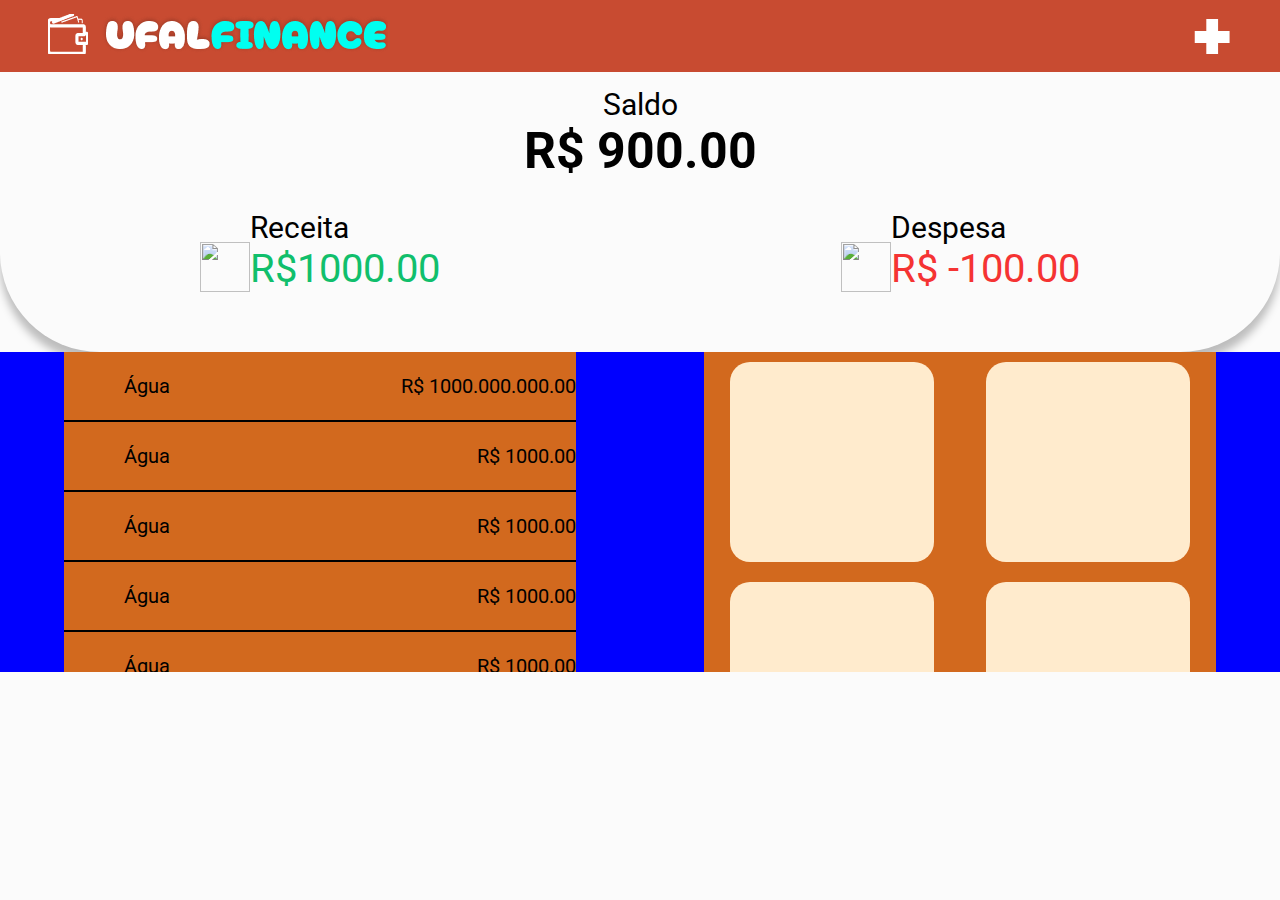
==== html/home.html @ 091e58a4 "Adicionando conteúdo" ====
<!DOCTYPE html>
<html lang="pt-br">
<head>
    <meta charset="UTF-8">
    <meta http-equiv="X-UA-Compatible" content="IE=edge">
    <meta name="viewport" content="width=device-width, initial-scale=1.0">
    <link rel="stylesheet" href="../css/style.css">
    <link rel="shortcut icon" href="../img/logo-favicon.png" type="image/x-icon">
    <title>UFALFINANCE</title>
</head>
<body>
    <!--Inicio do cabeçalho-->
    <header id="cabecalho">
        <a id="logo" href="../html/home.html">
            <img id="imagem" src="../img/logo.png" alt="Logo da UFALFINANCE" title="Logo da UFALFINANCE">
        </a>
        <span>+</span>
    </header>

    <!--Fim do cabeçalho-->

    <!--Inicio do conteúdo-->

    <main>
        <!--Área do Saldo-->
        <div id="financas">
            <div id="saldo">
                <label for="valor-saldo">Saldo</label>
                <h1 id="valor-saldo">R$ 900.00</h1>

            <div id="areaReceitaDespesa">

                <div id="conteudo-da-receita">
                    <img src="../img/iconeReceita.png" alt="">

                    <div class="values">
                        <span id="receitaText">Receita</span>
                        <span id="receitaValue" >R$1000.00</span>
                    </div>
                </div>

                <div id="conteudo-da-despesa">
                    <img src="../img/iconeDespesa.png" alt="">

                    <div class="values">
                        <span id="despesaText">Despesa</span>
                        <span id="despesaValue">R$ -100.00</span>
                    </div>

                </div>
            </div>
            </div>
                
        </div>
        <!--Fim da área do saldo-->

        <div id="conteudo">
            <!--Lista de itens-->
            <div class="caixa-conteudo">
                <ul>
                    <li>
                        <span>Água</span>
                        <span>R$ 1000.000.000.00</span>
                    </li>
                    <li>
                        <span>Água</span>
                        <span>R$ 1000.00</span>
                    </li>
                    <li>
                        <span>Água</span>
                        <span>R$ 1000.00</span>
                    </li>
                    <li>
                        <span>Água</span>
                        <span>R$ 1000.00</span>
                    </li>
                    <li>
                        <span>Água</span>
                        <span>R$ 1000.00</span>
                    </li>

                    <li>
                        <span>Água</span>
                        <span>R$ 1000.00</span>
                    </li>

                    <li>
                        <span>Água</span>
                        <span>R$ 1000.00</span>
                    </li>

                    <li>
                        <span>Água</span>
                        <span>R$ 1000.00</span>
                    </li>

                    <li>
                        <span>Água</span>
                        <span>R$ 1000.00</span>
                    </li>

                    <li>
                        <span>Água</span>
                        <span>R$ 1000.00</span>
                    </li>

                    <li>
                        <span>Água</span>
                        <span>R$ 1000.00</span>
                    </li>

                    <li>
                        <span>Água</span>
                        <span>R$ 1000.00</span>
                    </li>

                    <li>
                        <span>Bico</span>
                        <span>R$ 5000.00</span>
                    </li>
                </ul>
            </div>

            <div id="caixa-post" class="caixa-conteudo">
                <div class="post">

                </div>

                <div class="post">

                </div>

                <div class="post">

                </div>

                <div class="post">

                </div>
                
                <div class="post">

                </div>

                <div class="post">

                </div>
            </div>

        </div>

    </main>

    <!--Fim do conteúdo-->
</body>
</html>
---- css/style.css ----
@import url("https://fonts.googleapis.com/css2?family=Alfa+Slab+One&family=Roboto:wght@400;700;900&display=swap");
* {
  margin: 0;
  padding: 0;
  box-sizing: border-box;
}

:root {
  --azul: #00aae7;
  --vermelho-fonte: #f53333;
  --verde-fonte: #10bf6c;
  --branco-fundo: #fbfbfb;
  --verde-button: #00ceae;
  --marrom-cabecalho: #c84b31;
  --branco-fundo-toggle: #f2f2f2;
  --branco-puro: #ffffff;
}

body{
  background-color: var(--branco-fundo);
  overflow: hidden;
}

/*inicio header*/

#cabecalho {
  width: 100%;
  height: 72px;
  background-color: var(--marrom-cabecalho);
  display: flex;
  align-items: center;
  justify-content: space-between;
  padding-left: 48px;
}

#cabecalho span {
  font-family: "Alfa Slab One", cursive;
  font-size: 70px;
  padding-right: 48px;
  color: var(--branco-puro);
}

/*fim header*/

/*inicio financas*/
#financas {
  width: 100%;
  height: 280px;
  background-color: var(--branco-fundo);
  border-radius: 0px 0px 100px 100px;
  box-shadow: 0px 10px 8px rgba(0, 0, 0, 0.25);
}

#saldo {
  width: 100%;
  height: 250px;
  display: flex;
  align-items: center;
  justify-content: center;
  flex-direction: column;
  font-family: 'Roboto', sans-serif;
  padding-top: 15px;
}

#saldo label{
    font-size: 30px;
    font-weight: 400;
}

#saldo h1{
    font-size: 50px;
    font-weight: bold;
}



#areaReceitaDespesa{
  display: flex;
  justify-content: space-around;
  align-items: center;
  width: 100%;
  height: 100%;
 
}

.values{
  display: flex;
  flex-direction: column;
}

.values span{
  font-family: 'Roboto', sans-serif;
}

.values #receitaText, #despesaText{
  font-size: 30px;
}

.values #despesaValue, #receitaValue{
  font-size: 40px;
}

.values #receitaValue{
  color: var(--verde-fonte);
}

.values #despesaValue{
  color: var(--vermelho-fonte);
}


#conteudo-da-receita{
  display:flex;
  align-items: flex-end;
}

#conteudo-da-receita img{
  width: 50px;
  height: 50px;
}


#conteudo-da-despesa{
  display:flex;
  align-items: flex-end;
}

#conteudo-da-despesa img{
  width: 50px;
  height: 50px;
}
/*fim financas*/



/*Inicio Área de conteúdo*/

#conteudo{
  display: flex;
  background-color: blue;
  width: 100%;
  height: 320px;
  justify-content: space-around;

}


.caixa-conteudo{
  background: chocolate;
  width: 40%;
  height: 100%;
  overflow-y: auto;
}


li{
  display: flex;
  list-style: none;
  justify-content: space-between;
  padding-left: 60px;
  height: 70px;
  border-bottom: 2px solid black;
  align-items: center;
  font-family: 'Roboto', sans-serif;
  font-size: 20px;
}


::-webkit-scrollbar{
  width:12px;
}

#caixa-post{
  display: flex;
  justify-content: space-around;
  align-items: center;
  flex-wrap: wrap;

}
.post{
  width: 40%;
  height: 200px;
  background-color: blanchedalmond;
  margin: 10px 0px 10px 0px;
  border-radius: 20px;

}

/*Fim Área de conteúdo*/
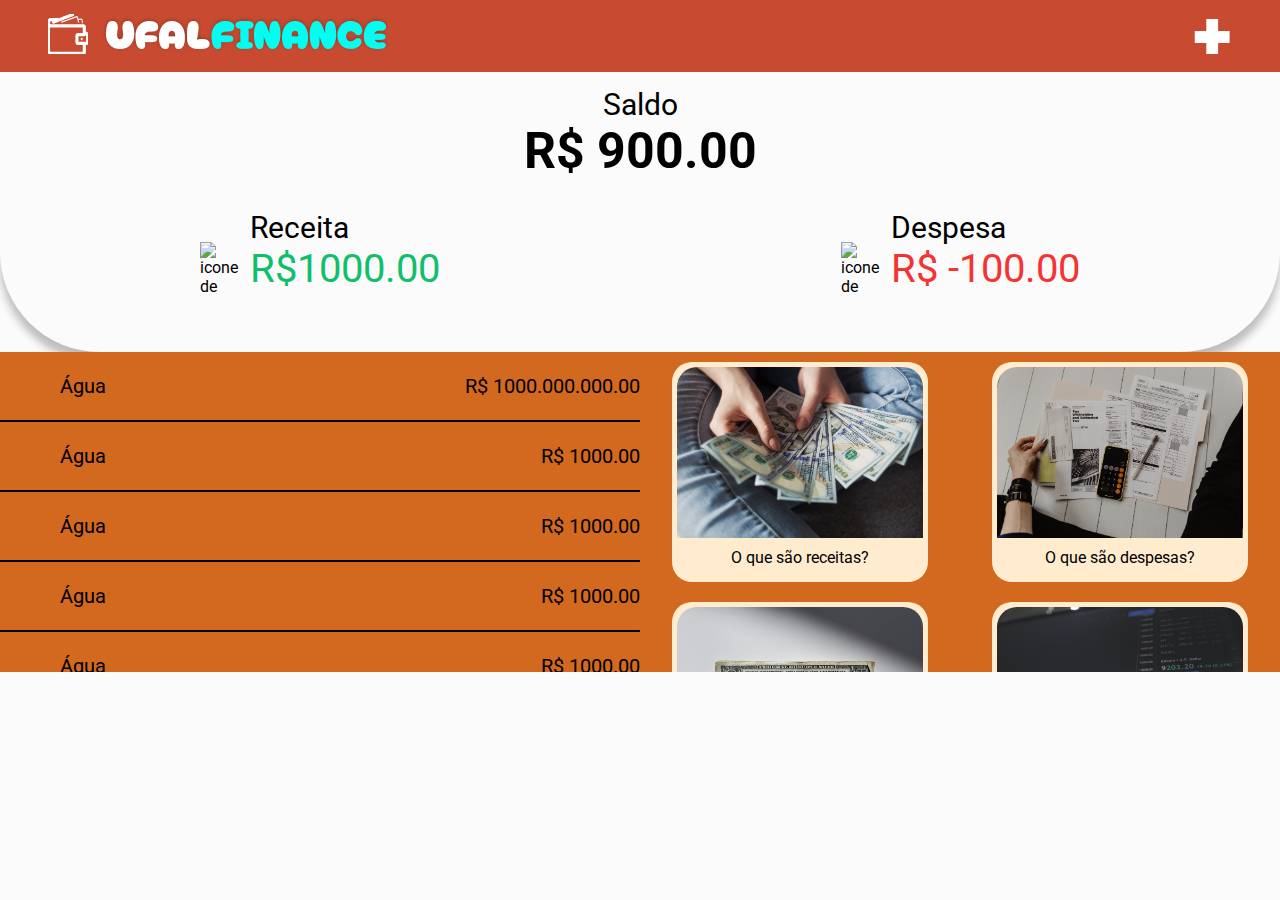
==== commit f81a5f6c: "inicio da responsividade" ====
--- a/html/home.html
+++ b/html/home.html
@@ -31,7 +31,7 @@
             <div id="areaReceitaDespesa">
 
                 <div id="conteudo-da-receita">
-                    <img src="../img/iconeReceita.png" alt="">
+                    <img src="../img/iconeReceita.png" alt="icone de joinha para cima">
 
                     <div class="values">
                         <span id="receitaText">Receita</span>
@@ -40,7 +40,7 @@
                 </div>
 
                 <div id="conteudo-da-despesa">
-                    <img src="../img/iconeDespesa.png" alt="">
+                    <img src="../img/iconeDespesa.png" alt="icone de joinha para baixo">
 
                     <div class="values">
                         <span id="despesaText">Despesa</span>
@@ -122,30 +122,28 @@
             </div>
 
             <div id="caixa-post" class="caixa-conteudo">
+          
                 <div class="post">
-
+                    <img src="../img/img1.jpg" alt="">
+                    <span>O que são receitas?</span>
                 </div>
 
                 <div class="post">
-
+                    <img src="../img/img2.jpg" alt="">
+                    <span>O que são despesas?</span>
                 </div>
 
                 <div class="post">
-
+                    <img src="../img/img3.jpg" alt="">
+                    <span>Não lembro o título</span>
                 </div>
 
                 <div class="post">
-
-                </div>
-                
-                <div class="post">
-
+                    <img src="../img/img4.jpg" alt="">
+                    <span>Como investir?</span>
                 </div>
 
-                <div class="post">
-
-                </div>
-            </div>
+            </divv>
 
         </div>
 
--- a/css/style.css
+++ b/css/style.css
@@ -147,7 +147,7 @@
 
 .caixa-conteudo{
   background: chocolate;
-  width: 40%;
+  width: 50%;
   height: 100%;
   overflow-y: auto;
 }
@@ -175,15 +175,220 @@
   justify-content: space-around;
   align-items: center;
   flex-wrap: wrap;
-
 }
 .post{
+  display: flex;
   width: 40%;
-  height: 200px;
+  height: 220px;
   background-color: blanchedalmond;
   margin: 10px 0px 10px 0px;
   border-radius: 20px;
-
+  flex-direction: column;
+  justify-content: flex-start;
+  align-items: center;
+  padding: 5px;
+
+}
+
+.post img{
+  width: 100%;
+  height: 180px;
+  object-fit: cover;
+  border-radius: 20px 20px 0px 0px;
+}
+
+.post span{
+  margin: 10px;
+  font-family: 'Roboto', sans-serif;;
 }
 
 /*Fim Área de conteúdo*/
+
+
+/*Inicio Recursividade*/
+
+@media only screen and (max-width: 1038px){
+  .caixa-conteudo{
+    height: 75%;
+  }
+}
+
+@media only screen and (max-width: 900px){
+  .post{
+    width: 60%;
+    height: 200px;
+  }
+
+  .post span{
+    margin: 5px;
+    font-family: 'Roboto', sans-serif;;
+  }
+
+  #financas {
+    height: 250px;
+  }
+
+  .caixa-conteudo{
+    height: 85%;
+  }
+}
+
+@media only screen and (max-width: 800px){
+  #cabecalho img{
+    width: 240px;
+    height: 30px;
+  }
+  
+  #cabecalho span {
+    font-size: 50px;
+  }
+  
+  #saldo {
+    height: 180px;
+  } 
+
+  #saldo label{
+      font-size: 15px;
+  }
+  
+  #saldo h1{
+      font-size: 40px;
+  }
+  
+  #areaReceitaDespesa{
+      height: 100%;
+   
+  }
+    
+  .values #receitaText, #despesaText{
+    font-size: 15px;
+  }
+  
+  .values #despesaValue, #receitaValue{
+    font-size: 25px;
+  }
+
+  
+  #conteudo-da-receita img{
+    width: 30px;
+    height: 30px;
+  }
+  
+  
+  #conteudo-da-despesa{
+    display:flex;
+    align-items: flex-end;
+  }
+  
+  #conteudo-da-despesa img{
+    width: 30px;
+    height: 30px;
+  }
+
+  #financas {
+    height: 180px;
+  }
+
+  .caixa-conteudo{
+    height: 340px;
+  }
+}
+
+@media only screen and (max-width: 650px){
+
+  #saldo {
+    height: 150px;
+  }  
+  #saldo label{
+      font-size: 15px;
+  }
+  
+  #saldo h1{
+      font-size: 30px;
+  }
+  
+   
+  .values #receitaText, #despesaText{
+    font-size: 15px;
+  }
+  
+ 
+  #financas {
+    height: 160px;
+    border-radius: 0px 0px 50px 50px;
+  }
+
+
+  .caixa-conteudo{
+    height: 360px;
+  }
+
+  li span{
+    font-size: 15px;
+  }
+}
+
+@media only screen and (max-width: 550px){
+
+  #saldo {
+    height: 150px;
+  }  
+  #saldo label{
+      font-size: 15px;
+  }
+  
+  #saldo h1{
+      font-size: 30px;
+  }
+  
+   
+  .values #receitaText, #despesaText{
+    font-size: 15px;
+  }
+  
+ 
+  #financas {
+    height: 160px;
+    border-radius: 0px 0px 50px 50px;
+  }
+
+  #conteudo{
+    flex-direction: column;
+    height: 380px;
+    align-items: center;
+  }
+  .caixa-conteudo{
+    height: 380px;
+    width: 100%;
+  }
+
+  #caixa-post{
+    flex-wrap: nowrap;
+   
+    overflow-y: hidden;
+    overflow-x: auto;
+    height: 480px;
+    width: 50%;
+    align-items: center;
+    justify-content: center;
+    scroll-snap-type: x mandatory;
+  }
+
+  .post{
+    flex: none;
+    width: 90%;
+    height: 80%;
+    margin: 8px;
+    scroll-snap-align: start;
+    scroll-behavior: smooth;
+    
+  }
+  
+
+  li span{
+    font-size: 15px;
+    padding-right: 10px;
+  }
+}
+
+/*Fim Recursividade*/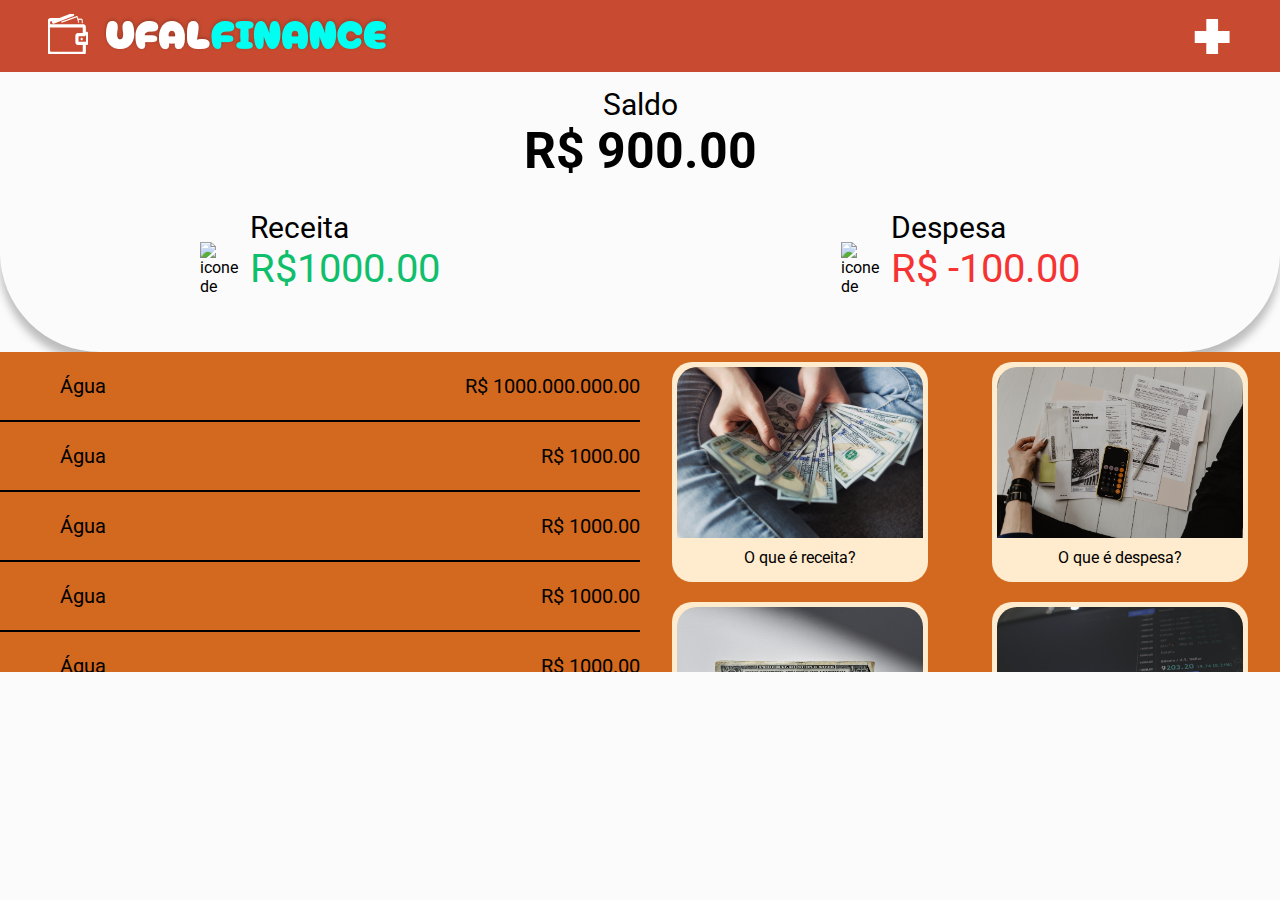
==== commit 7cc1689a: "Postagens Concluídas" ====
--- a/html/home.html
+++ b/html/home.html
@@ -125,22 +125,22 @@
           
                 <div class="post">
                     <img src="../img/img1.jpg" alt="">
-                    <span>O que são receitas?</span>
+                    <span>O que é receita?</span>
                 </div>
 
                 <div class="post">
                     <img src="../img/img2.jpg" alt="">
-                    <span>O que são despesas?</span>
+                    <span>O que é despesa?</span>
                 </div>
 
                 <div class="post">
                     <img src="../img/img3.jpg" alt="">
-                    <span>Não lembro o título</span>
+                    <span>O que são finanças</span>
                 </div>
 
                 <div class="post">
                     <img src="../img/img4.jpg" alt="">
-                    <span>Como investir?</span>
+                    <span>Empreendedorismo</span>
                 </div>
 
             </divv>
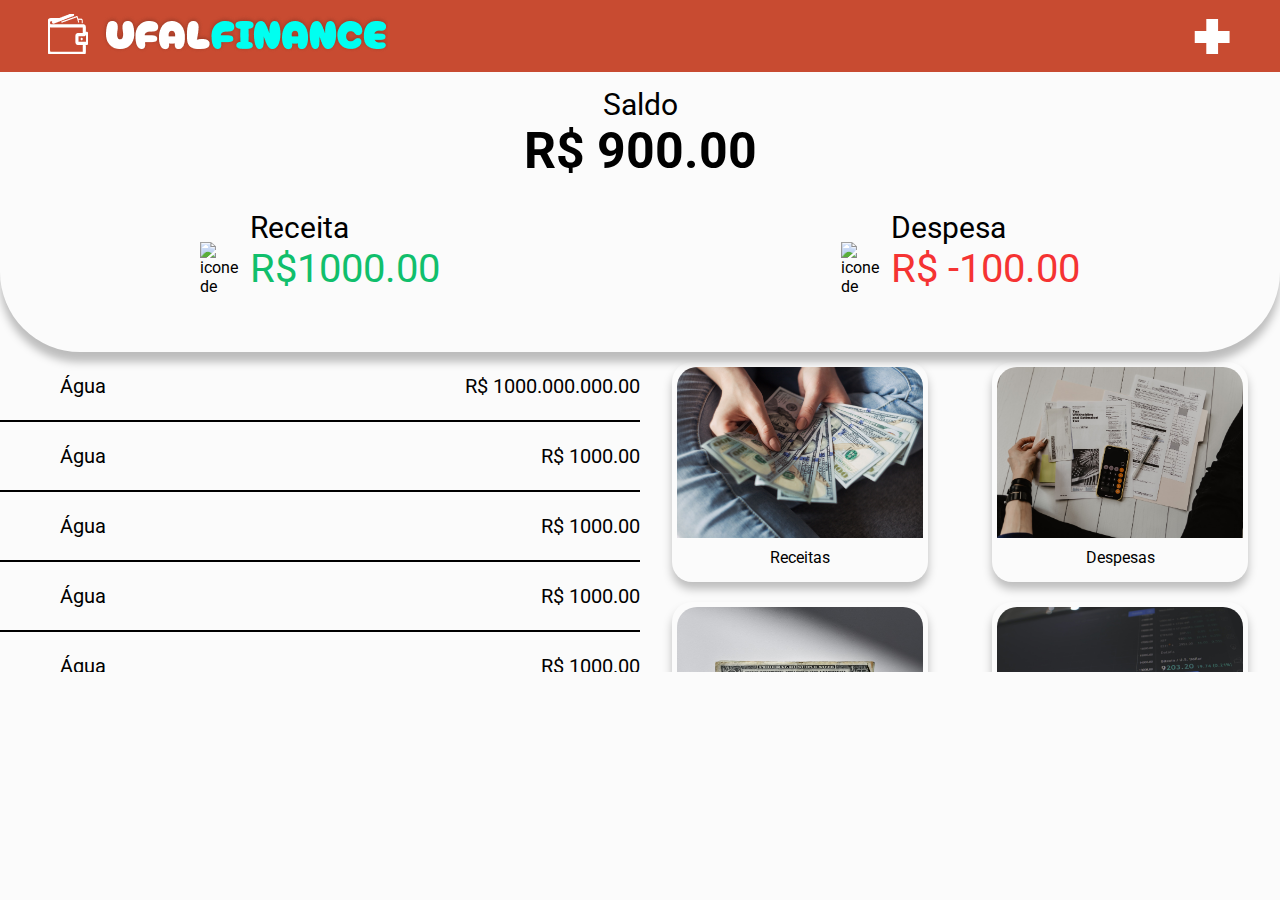
==== commit edbe2b7a: "home concluída" ====
--- a/html/home.html
+++ b/html/home.html
@@ -5,6 +5,7 @@
     <meta http-equiv="X-UA-Compatible" content="IE=edge">
     <meta name="viewport" content="width=device-width, initial-scale=1.0">
     <link rel="stylesheet" href="../css/style.css">
+    <link rel="stylesheet" href="../css/popup.css">
     <link rel="shortcut icon" href="../img/logo-favicon.png" type="image/x-icon">
     <title>UFALFINANCE</title>
 </head>
@@ -125,27 +126,35 @@
           
                 <div class="post">
                     <img src="../img/img1.jpg" alt="">
-                    <span>O que é receita?</span>
+                    <span>Receitas</span>
                 </div>
 
                 <div class="post">
                     <img src="../img/img2.jpg" alt="">
-                    <span>O que é despesa?</span>
+                    <span>Despesas</span>
                 </div>
 
                 <div class="post">
                     <img src="../img/img3.jpg" alt="">
-                    <span>O que são finanças</span>
+                    <span>Finanças</span>
                 </div>
 
                 <div class="post">
                     <img src="../img/img4.jpg" alt="">
                     <span>Empreendedorismo</span>
-                </div>
+                </div>             
+
 
             </divv>
 
         </div>
+
+        <!--Popup cadastro-->
+
+        <div id="popup-cadastro">
+
+        </div>
+
 
     </main>
 
--- a/css/style.css
+++ b/css/style.css
@@ -47,7 +47,7 @@
   width: 100%;
   height: 280px;
   background-color: var(--branco-fundo);
-  border-radius: 0px 0px 100px 100px;
+  border-radius: 0px 0px 80px 80px;
   box-shadow: 0px 10px 8px rgba(0, 0, 0, 0.25);
 }
 
@@ -137,7 +137,6 @@
 
 #conteudo{
   display: flex;
-  background-color: blue;
   width: 100%;
   height: 320px;
   justify-content: space-around;
@@ -146,7 +145,6 @@
 
 
 .caixa-conteudo{
-  background: chocolate;
   width: 50%;
   height: 100%;
   overflow-y: auto;
@@ -180,14 +178,13 @@
   display: flex;
   width: 40%;
   height: 220px;
-  background-color: blanchedalmond;
   margin: 10px 0px 10px 0px;
   border-radius: 20px;
   flex-direction: column;
   justify-content: flex-start;
   align-items: center;
   padding: 5px;
-
+  box-shadow: 0px 7px 10px rgba(0, 0, 0, 0.25);
 }
 
 .post img{
@@ -211,6 +208,9 @@
   .caixa-conteudo{
     height: 75%;
   }
+  #financas{
+    border-radius: 0px 0px 60px 60px;
+  }
 }
 
 @media only screen and (max-width: 900px){
@@ -330,6 +330,19 @@
 
 @media only screen and (max-width: 550px){
 
+  #cabecalho{
+    padding-left: 20px;
+  }
+  #cabecalho span{
+    font-size: 50px;
+    padding-right: 20px;
+  }
+
+  #cabecalho img{
+    width: 200px;
+    height: 25px;
+
+  }
   #saldo {
     height: 150px;
   }  
@@ -363,31 +376,175 @@
   }
 
   #caixa-post{
+    position: relative;
     flex-wrap: nowrap;
-   
+    flex-direction: row;
     overflow-y: hidden;
-    overflow-x: auto;
+    overflow-x: scroll;
     height: 480px;
-    width: 50%;
+    width: 100%;
     align-items: center;
     justify-content: center;
-    scroll-snap-type: x mandatory;
   }
 
   .post{
-    flex: none;
+    float: left;
+    max-width: 23%;
+    height: 60%;
+    margin: 4px;
+    flex-basis: 33%;
+    flex-grow: 0;
+    flex-shrink: 0;
+    border-radius: 10px;
+   
+  }
+
+  .post img{
+    width: 90;
+    height: 90%;
+    border-radius: 10px 10px 0px 0px;
+  }
+  .post span{
+    font-size: 11px;
+  }
+
+  
+
+
+  li span{
+    font-size: 12px;
+    padding-right: 10px;
+
+  }
+
+  li{
+    height: 40px;
+  }
+}
+
+
+
+@media only screen and (max-width: 500px){
+
+  #saldo {
+    height: 100px;
+  }  
+  #saldo label{
+      font-size: 12px;
+  }
+  
+  #saldo h1{
+      font-size: 20px;
+  }
+  
+   
+  .values #receitaText, #despesaText{
+    font-size: 12px;
+  }
+  
+  .values #despesaValue, #receitaValue{
+    font-size: 15px;
+  }
+
+  #conteudo-da-receita img, #conteudo-da-despesa img{
+    width: 22px;
+    height: 20px;
+  }
+ 
+  #financas {
+    height: 110px;
+    border-radius: 0px 0px 20px 20px;
+  }
+
+  #conteudo{
+    height: 420px;
+  }
+  #caixa-post{
+    position: relative;
+    flex-wrap: nowrap;
+    flex-direction: row;
+    overflow-y: hidden;
+    overflow-x: hidden;
+    height: 480px;
+    width: 100%;
+    align-items: center;
+    justify-content: center;
+  }
+
+  .post{
+    float: left;
+    max-width: 23%;
+    height: 50%;
+    margin: 4px;
+    flex-basis: 33%;
+   
+  }
+
+  .post img{
+    width: 90;
+    height: 90%;
+    border-radius: 5px 5px 0px 0px;
+  }
+  .post span{
+    font-size: 10px;
+  }
+
+  li span{
+    font-size: 11px;
+    padding-right: 10px;
+
+  }
+
+  li{
+    height: 40px;
+  }
+}
+
+@media only screen and (max-width: 400px){
+
+  #cabecalho img{
+    width: 110px;
+    height: 15px;
+  }
+  #conteudo{
+    height: 400px;
+  }
+  #caixa-post{
+    flex-wrap: wrap;
+    flex-direction: column;
+    overflow-y: auto;
+    overflow-x: hidden;
+    height: 450px;
+    width: 100%;
+  }
+
+  .post{
+    float:none;
+    max-width: 33%;
+    height: 90%;
+    margin: 4px;
+    padding: 2px;
+    
+  }
+
+  .post img{
     width: 90%;
-    height: 80%;
-    margin: 8px;
-    scroll-snap-align: start;
-    scroll-behavior: smooth;
-    
-  }
-  
+    height: 90%;
+    border-radius: 5px 5px 0px 0px;
+  }
+  .post span{
+    font-size: 10px;
+    margin: 2px;
+  }
 
   li span{
-    font-size: 15px;
+    font-size: 12px;
     padding-right: 10px;
+
+  }
+
+  li{
+    height: 40px;
   }
 }
 
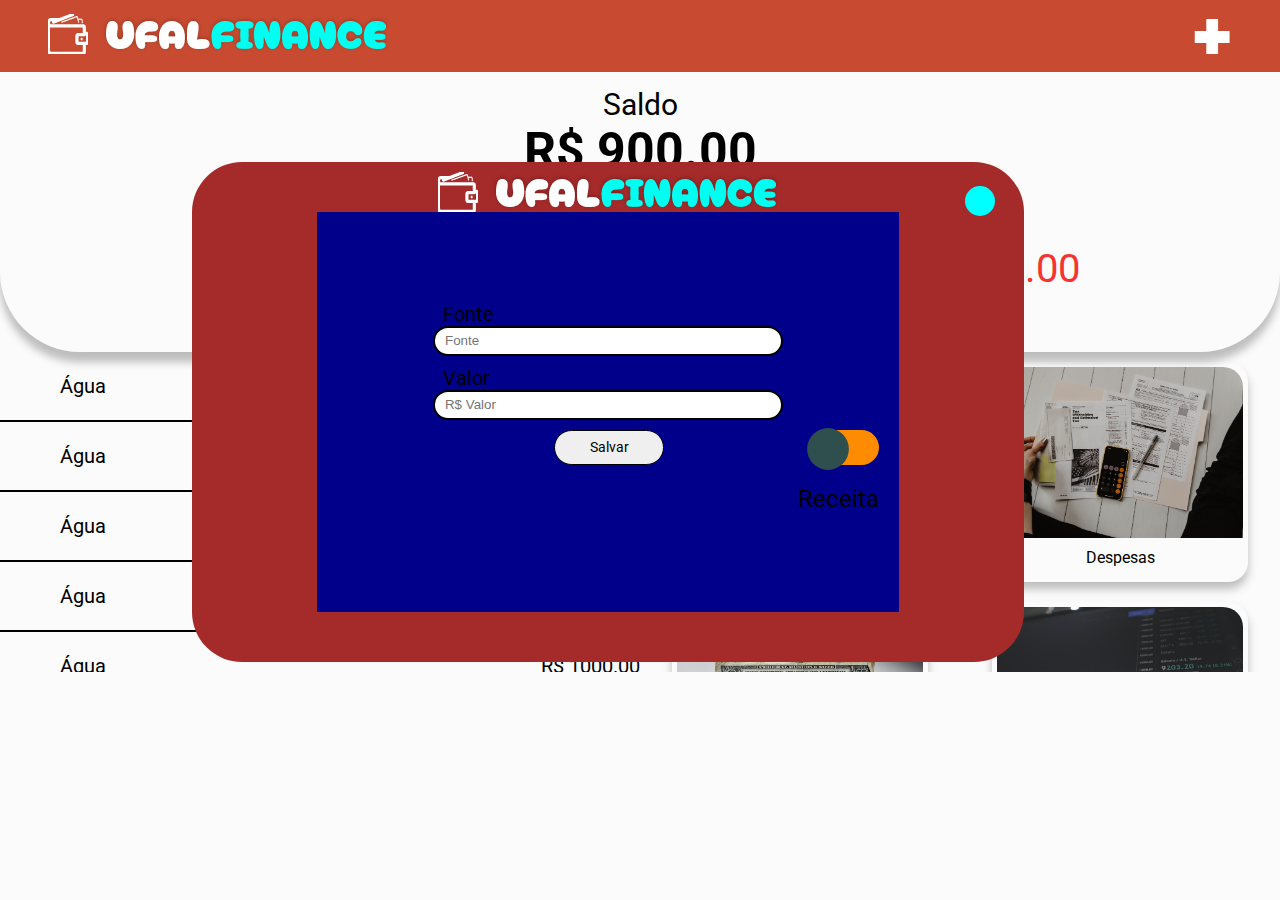
==== commit 53f5032a: "popup cadastro iniciado" ====
--- a/html/home.html
+++ b/html/home.html
@@ -147,16 +147,42 @@
 
             </divv>
 
-        </div>
-
-        <!--Popup cadastro-->
-
-        <div id="popup-cadastro">
-
-        </div>
-
+        </div>     
 
     </main>
+
+    <!--Popup cadastro-->
+    <div id="popup-cadastro">
+        <div id="caixa-logo">
+            <img src="../img/logo.png" alt="logo da UFALFINANCE">
+        </div>
+        <div id="btn-fechar"></div>
+
+        <form action="">
+            <div id="Ifonte">
+                <label for="input-fonte">Fonte</label>
+                <input type="text" name="" class="input" id="input-fonte" placeholder="Fonte">
+            </div>
+
+            <div id="Ivalor">
+                <label for="input-valor">Valor</label>
+                <input type="text" name="" class="input" id="input-valor" placeholder="R$ Valor">
+            </div>
+
+            <div id="botoes">
+                <div id="caixa-salvar">
+                    <input type="submit" value="Salvar" id="btn-salvar">
+                </div>
+                <div id="caixa-toggle">
+                    <input type="checkbox" name="" id="toggle">
+                </div>
+            </div>
+
+            <div id="caixa-span-receita-toggle">
+                <span id="span-receita-toggle">Receita</span>
+            </div>
+        </form>
+    </div>
 
     <!--Fim do conteúdo-->
 </body>
--- a/css/popup.css
+++ b/css/popup.css
@@ -0,0 +1,129 @@
+#popup-cadastro{
+    width: 65%;
+    height: 500px;
+    background-color: brown;
+    position: absolute;
+    top: 18%;
+    left: 15%;
+    border-radius: 50px;
+
+}
+
+#caixa-logo{
+    display: flex;
+    width: 100%;
+    justify-content: center;
+    padding-top: 10px;
+}
+
+#popup-cadastro #btn-fechar{
+    position: absolute;
+    width: 30px;
+    height: 30px;
+    background: cyan;
+    border-radius: 50%;
+    top: 24px;
+    right: 29px;
+}
+
+form{
+    display: flex;
+    width: 70%;
+    height: 80%;
+    background: darkblue;
+    margin: 0 auto;
+    padding-top: 10px;
+    align-items: center;
+    justify-content: center;
+    flex-direction: column;
+
+}
+
+#Ifonte, #Ivalor{
+    display: flex;
+    flex-direction: column;
+}
+
+.input{
+    width: 350px;
+    height: 30px;
+    border-radius: 20px;
+    border: 2px solid black;
+    padding: 10px;
+    margin-bottom: 10px;
+}
+
+form label{
+    font-family: 'Roboto', sans-serif;
+    font-size: 20px;
+    padding-left: 10px;
+}
+
+#btn-salvar{
+    width: 110px;
+    height: 35px;
+    font-family: 'Roboto', sans-serif;
+    font-size: 14px;
+    border-radius: 20px;
+    border: 1px solid black;
+    margin-right: 60px;
+}
+
+#botoes{
+    width: 100%;
+    display: flex;
+    align-items: center;
+    justify-content: flex-end;
+}
+
+#botoes #caixa-toggle{
+    width: 30%;
+    display: flex;
+    align-items: center;
+    justify-content: flex-end;
+}
+#botoes #caixa-salvar{
+    width: 70%;
+    display: flex;
+    align-items: center;
+    justify-content: flex-end;
+}
+
+#toggle{
+    width: 70px;
+    height: 35px;
+    appearance: none;
+    background-color: darkorange;
+    margin-right: 20px;
+    outline: none;
+    border-radius: 40px;
+    transition: 0.5s;
+}
+
+
+#toggle::before{
+    content: "";
+    width: 38px;
+    height: 38px;
+    position: absolute;
+    border-radius: 50%;
+    transition: 0.5s;
+    transform: scale(1.1);
+    background-color: darkslategrey;
+}
+
+#toggle:checked::before{
+    left: 79%;
+}
+
+#caixa-span-receita-toggle{
+    width: 100%;
+    display: flex;
+    justify-content: flex-end;
+    padding: 20px;
+}
+
+#span-receita-toggle{
+    font-family: 'Roboto', sans-serif;
+    font-size: 24px;
+}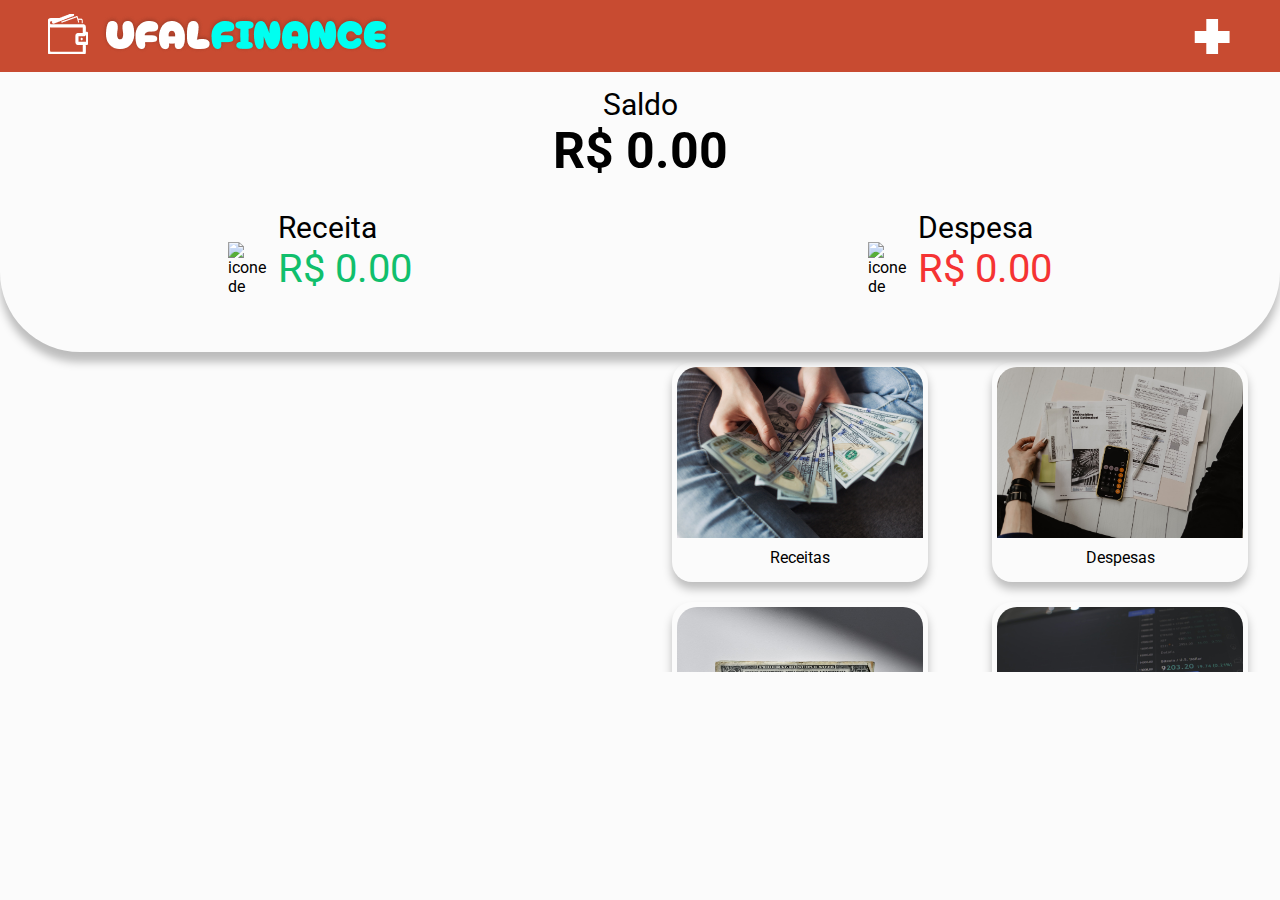
==== commit 2a802742: "adicionando a lista de registros" ====
--- a/html/home.html
+++ b/html/home.html
@@ -15,7 +15,7 @@
         <a id="logo" href="../html/home.html">
             <img id="imagem" src="../img/logo.png" alt="Logo da UFALFINANCE" title="Logo da UFALFINANCE">
         </a>
-        <span>+</span>
+        <span id="botao-cadastro">+</span>
     </header>
 
     <!--Fim do cabeçalho-->
@@ -27,7 +27,7 @@
         <div id="financas">
             <div id="saldo">
                 <label for="valor-saldo">Saldo</label>
-                <h1 id="valor-saldo">R$ 900.00</h1>
+                <h1 id="valor-saldo">R$ 0.00</h1>
 
             <div id="areaReceitaDespesa">
 
@@ -36,7 +36,7 @@
 
                     <div class="values">
                         <span id="receitaText">Receita</span>
-                        <span id="receitaValue" >R$1000.00</span>
+                        <span id="receitaValue" >R$ 0.00</span>
                     </div>
                 </div>
 
@@ -45,7 +45,7 @@
 
                     <div class="values">
                         <span id="despesaText">Despesa</span>
-                        <span id="despesaValue">R$ -100.00</span>
+                        <span id="despesaValue">R$ 0.00</span>
                     </div>
 
                 </div>
@@ -59,87 +59,29 @@
             <!--Lista de itens-->
             <div class="caixa-conteudo">
                 <ul>
-                    <li>
-                        <span>Água</span>
-                        <span>R$ 1000.000.000.00</span>
-                    </li>
-                    <li>
-                        <span>Água</span>
-                        <span>R$ 1000.00</span>
-                    </li>
-                    <li>
-                        <span>Água</span>
-                        <span>R$ 1000.00</span>
-                    </li>
-                    <li>
-                        <span>Água</span>
-                        <span>R$ 1000.00</span>
-                    </li>
-                    <li>
-                        <span>Água</span>
-                        <span>R$ 1000.00</span>
-                    </li>
-
-                    <li>
-                        <span>Água</span>
-                        <span>R$ 1000.00</span>
-                    </li>
-
-                    <li>
-                        <span>Água</span>
-                        <span>R$ 1000.00</span>
-                    </li>
-
-                    <li>
-                        <span>Água</span>
-                        <span>R$ 1000.00</span>
-                    </li>
-
-                    <li>
-                        <span>Água</span>
-                        <span>R$ 1000.00</span>
-                    </li>
-
-                    <li>
-                        <span>Água</span>
-                        <span>R$ 1000.00</span>
-                    </li>
-
-                    <li>
-                        <span>Água</span>
-                        <span>R$ 1000.00</span>
-                    </li>
-
-                    <li>
-                        <span>Água</span>
-                        <span>R$ 1000.00</span>
-                    </li>
-
-                    <li>
-                        <span>Bico</span>
-                        <span>R$ 5000.00</span>
-                    </li>
+                    
                 </ul>
             </div>
 
+
             <div id="caixa-post" class="caixa-conteudo">
           
-                <div class="post">
+                <div onclick="redirect(0)" class="post">
                     <img src="../img/img1.jpg" alt="">
                     <span>Receitas</span>
                 </div>
 
-                <div class="post">
+                <div onclick="redirect(1)"  class="post">
                     <img src="../img/img2.jpg" alt="">
                     <span>Despesas</span>
                 </div>
 
-                <div class="post">
+                <div onclick="redirect(2)"  class="post">
                     <img src="../img/img3.jpg" alt="">
                     <span>Finanças</span>
                 </div>
 
-                <div class="post">
+                <div onclick="redirect(3)"  class="post">
                     <img src="../img/img4.jpg" alt="">
                     <span>Empreendedorismo</span>
                 </div>             
@@ -152,13 +94,13 @@
     </main>
 
     <!--Popup cadastro-->
-    <div id="popup-cadastro">
+    <div class="popup-cadastro" >
         <div id="caixa-logo">
             <img src="../img/logo.png" alt="logo da UFALFINANCE">
         </div>
         <div id="btn-fechar"></div>
 
-        <form action="">
+        <form action="" autocomplete="off">
             <div id="Ifonte">
                 <label for="input-fonte">Fonte</label>
                 <input type="text" name="" class="input" id="input-fonte" placeholder="Fonte">
@@ -185,5 +127,9 @@
     </div>
 
     <!--Fim do conteúdo-->
+
+    <script src="../js/popup-cadastro.js"></script>
+    <script src="../js/cadastro.js"></script>
+    <script src="../js/redirect.js"></script>
 </body>
 </html>--- a/css/style.css
+++ b/css/style.css
@@ -38,6 +38,7 @@
   font-size: 70px;
   padding-right: 48px;
   color: var(--branco-puro);
+  cursor: pointer;
 }
 
 /*fim header*/
@@ -150,6 +151,10 @@
   overflow-y: auto;
 }
 
+ul{
+  display: flex;
+  flex-direction: column-reverse;
+}
 
 li{
   display: flex;
--- a/css/popup.css
+++ b/css/popup.css
@@ -1,12 +1,21 @@
-#popup-cadastro{
-    width: 65%;
+.popup-cadastro{
+    width: 55%;
     height: 500px;
-    background-color: brown;
+    background-color: var(--branco-fundo);
     position: absolute;
+    top: -108%;
+    left: 23%;
+    border-radius: 50px;
+    box-shadow: 0px 3px 9px rgba(0, 0, 0, 0.5);
+    opacity: 0;
+    transition: top 0ms ease-in-out 200ms;
+
+}
+
+.ativado{
     top: 18%;
-    left: 15%;
-    border-radius: 50px;
-
+    opacity: 1;
+    transition: top 0ms ease-in-out 20ms;
 }
 
 #caixa-logo{
@@ -16,11 +25,11 @@
     padding-top: 10px;
 }
 
-#popup-cadastro #btn-fechar{
+.popup-cadastro #btn-fechar{
     position: absolute;
     width: 30px;
     height: 30px;
-    background: cyan;
+    background: var(--vermelho-fonte);
     border-radius: 50%;
     top: 24px;
     right: 29px;
@@ -30,7 +39,6 @@
     display: flex;
     width: 70%;
     height: 80%;
-    background: darkblue;
     margin: 0 auto;
     padding-top: 10px;
     align-items: center;
@@ -46,9 +54,9 @@
 
 .input{
     width: 350px;
-    height: 30px;
+    height: 35px;
     border-radius: 20px;
-    border: 2px solid black;
+    border: 1px solid black;
     padding: 10px;
     margin-bottom: 10px;
 }
@@ -67,6 +75,9 @@
     border-radius: 20px;
     border: 1px solid black;
     margin-right: 60px;
+    background-color: var(--azul);
+    color: var(--branco-puro);
+    box-shadow: 0px 2px 10px rgba(0, 0, 0, 0.25);
 }
 
 #botoes{
@@ -93,11 +104,13 @@
     width: 70px;
     height: 35px;
     appearance: none;
-    background-color: darkorange;
+    background-color: var( --branco-fundo-toggle);
     margin-right: 20px;
     outline: none;
     border-radius: 40px;
     transition: 0.5s;
+    box-shadow: 0px 2px 10px rgba(0, 0, 0, 0.25);
+    border: 1px solid black;
 }
 
 
@@ -108,12 +121,13 @@
     position: absolute;
     border-radius: 50%;
     transition: 0.5s;
-    transform: scale(1.1);
-    background-color: darkslategrey;
+    transform: scale(1.2);
+    background-color:var(--verde-fonte);
 }
 
 #toggle:checked::before{
     left: 79%;
+    background-color: var(--vermelho-fonte);
 }
 
 #caixa-span-receita-toggle{
@@ -126,4 +140,168 @@
 #span-receita-toggle{
     font-family: 'Roboto', sans-serif;
     font-size: 24px;
+}
+
+#btn-salvar:hover{
+    background-color: var(--verde-fonte);
+    transition: 0.5s;
+}
+
+
+@media only screen and (max-width: 1075px){
+
+    .popup-cadastro{
+        width: 55%;
+        height: 400px;    
+    }
+
+    #caixa-logo img{
+        width: 50%;
+        height: 50%;
+    }
+
+    #toggle:checked::before{
+        left: 75%;
+        background-color: var(--vermelho-fonte);
+    }
+
+    #btn-salvar{
+        margin-right: 20px;
+
+    }
+}
+
+
+@media only screen and (max-width: 730px){
+    #caixa-logo img{
+        padding-top: 20px;
+    }
+
+    #toggle{
+        margin-right: 5px;
+    }
+    #toggle:checked::before{
+        left: 75%;
+        background-color: var(--vermelho-fonte);
+    }
+
+    #btn-salvar{
+        margin-right: 10px;
+
+    }
+
+    #caixa-span-receita-toggle{
+        padding: 8px;
+        padding-right: 0px;
+    }
+
+    .input{
+        width: 250px;
+        height: 30px;
+        padding: 10px;
+        margin-bottom: 10px;
+    }
+}
+
+@media only screen and (max-width: 540px){
+    #caixa-logo img{
+        padding-top: 20px;
+        padding-right: 10px;
+    }
+
+
+    form label{
+        font-family: 'Roboto', sans-serif;
+        font-size: 14px;
+        padding-left: 10px;
+    }
+
+    #toggle{
+        width: 70px;
+        height: 30px;
+        margin-right: 5px;
+    }
+
+    #toggle::before{
+        width: 28px;
+        height: 28px;
+        transform: scale(1.2);
+
+    }
+
+    
+
+    #span-receita-toggle{
+        font-size: 16px;
+    }
+
+    #toggle{
+        margin-right: 5px;
+    }
+    #toggle:checked::before{
+        left: 75%;
+        background-color: var(--vermelho-fonte);
+    }
+
+    #btn-salvar{
+        margin-right: 10px;
+        width: 90px;
+        height: 30px;
+
+    }
+
+    .popup-cadastro #btn-fechar{
+        width: 20px;
+        height: 20px;
+
+    }
+
+    .input{
+        width: 200px;
+        height: 30px;
+        padding: 10px;
+        margin-bottom: 10px;
+    }
+}
+
+@media only screen and (max-width: 400px){
+
+    .popup-cadastro{
+        border-radius: 20px;    
+    }
+   
+    #toggle{
+        width: 70px;
+        height: 20px;
+        margin-right: 5px;
+    }
+
+    #toggle::before{
+        width: 18px;
+        height: 18px;
+        transform: scale(1.2);
+
+    }
+
+    #span-receita-toggle{
+        font-size: 16px;
+    }
+
+    #toggle:checked::before{
+        left: 75%;
+        background-color: var(--vermelho-fonte);
+    }
+
+    #btn-salvar{
+        margin-right: 10px;
+        width: 86px;
+        height: 30px;
+
+    }
+    .input{
+        width: 130px;
+        height: 30px;
+        padding: 10px;
+        margin-bottom: 10px;
+    }
 }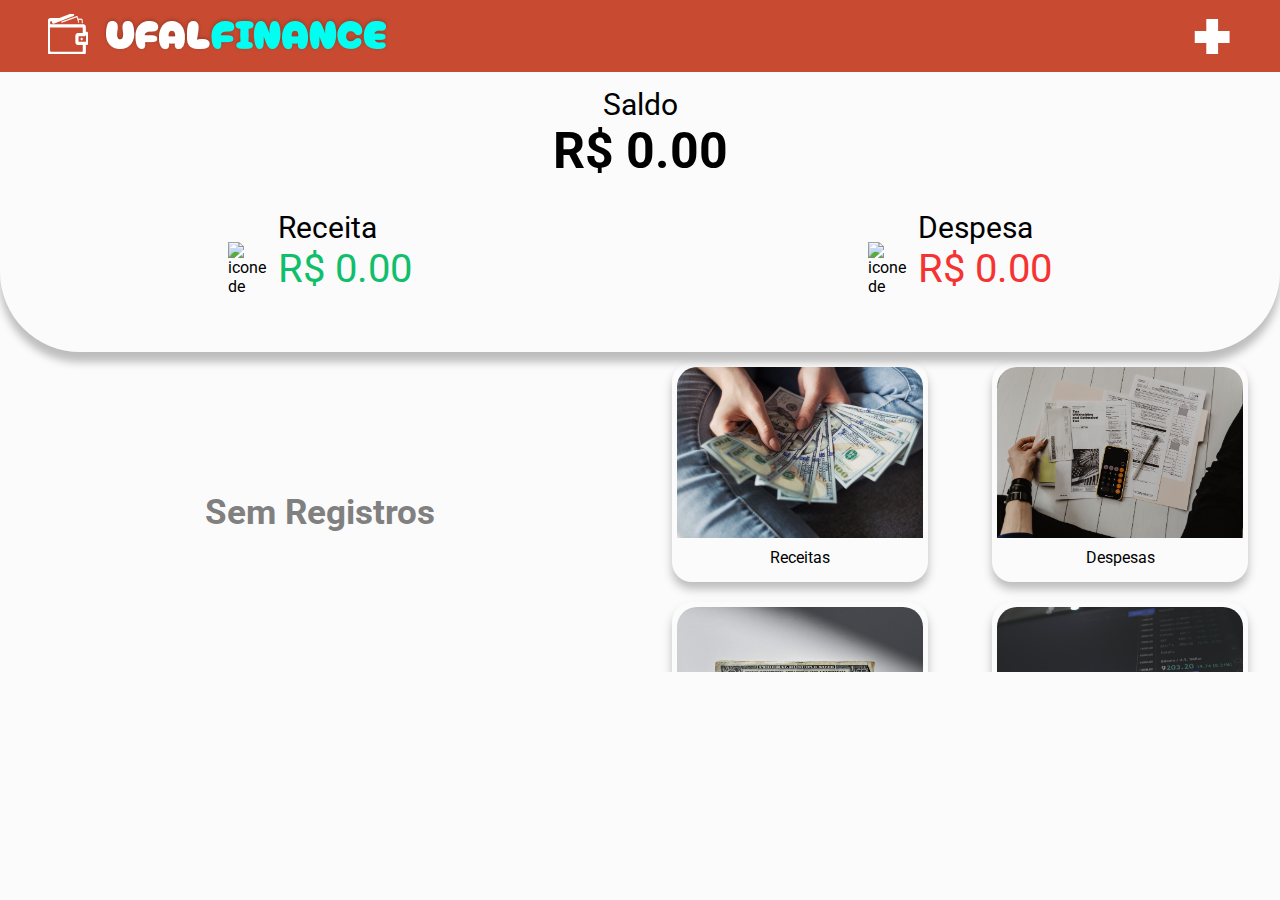
==== commit 6e3d3815: "cadastro finalizado" ====
--- a/html/home.html
+++ b/html/home.html
@@ -58,8 +58,11 @@
         <div id="conteudo">
             <!--Lista de itens-->
             <div class="caixa-conteudo">
+                <div id="caixa-registros">
+                    <span>Sem Registros</span>
+                </div>
                 <ul>
-                    
+
                 </ul>
             </div>
 
@@ -108,7 +111,7 @@
 
             <div id="Ivalor">
                 <label for="input-valor">Valor</label>
-                <input type="text" name="" class="input" id="input-valor" placeholder="R$ Valor">
+                <input type="number" step=".01" name="" class="input" id="input-valor" placeholder="R$ Valor">
             </div>
 
             <div id="botoes">
--- a/css/style.css
+++ b/css/style.css
@@ -168,6 +168,20 @@
   font-size: 20px;
 }
 
+#caixa-registros{
+  width: 100%;
+  height: 100%;
+  display: flex;
+  align-items: center;
+  justify-content: center;
+}
+
+#caixa-registros span{
+  font-size: 35px;
+  font-weight: bold;
+  font-family: roboto;
+  color:gray;
+}
 
 ::-webkit-scrollbar{
   width:12px;
@@ -553,4 +567,6 @@
   }
 }
 
+
+
 /*Fim Recursividade*/--- a/css/popup.css
+++ b/css/popup.css
@@ -304,4 +304,48 @@
         padding: 10px;
         margin-bottom: 10px;
     }
+}
+
+@media only screen and (max-width: 320px){
+    .popup-cadastro{
+        width: 70%;
+        left: 15%;   
+    }
+  
+    #toggle{
+        width: 70px;
+        height: 18px;
+        margin-right: 5px;
+    }
+
+    #toggle::before{
+        width: 14px;
+        height: 14px;
+        transform: scale(1.2);
+
+    }
+
+    #toggle:checked::before{
+        left: 74%;
+        background-color: var(--vermelho-fonte);
+    }
+    .popup-cadastro #btn-fechar{
+        position: absolute;
+        width: 14px;
+        height: 14px;
+        top: 18px;
+        right: 21px;
+    }
+    #btn-salvar{
+        margin-right: 10px;
+        width: 86px;
+        height: 30px;
+
+    }
+    .input{
+        width: 110px;
+        height: 20px;
+        padding: 10px;
+        margin-bottom: 10px;
+    }
 }